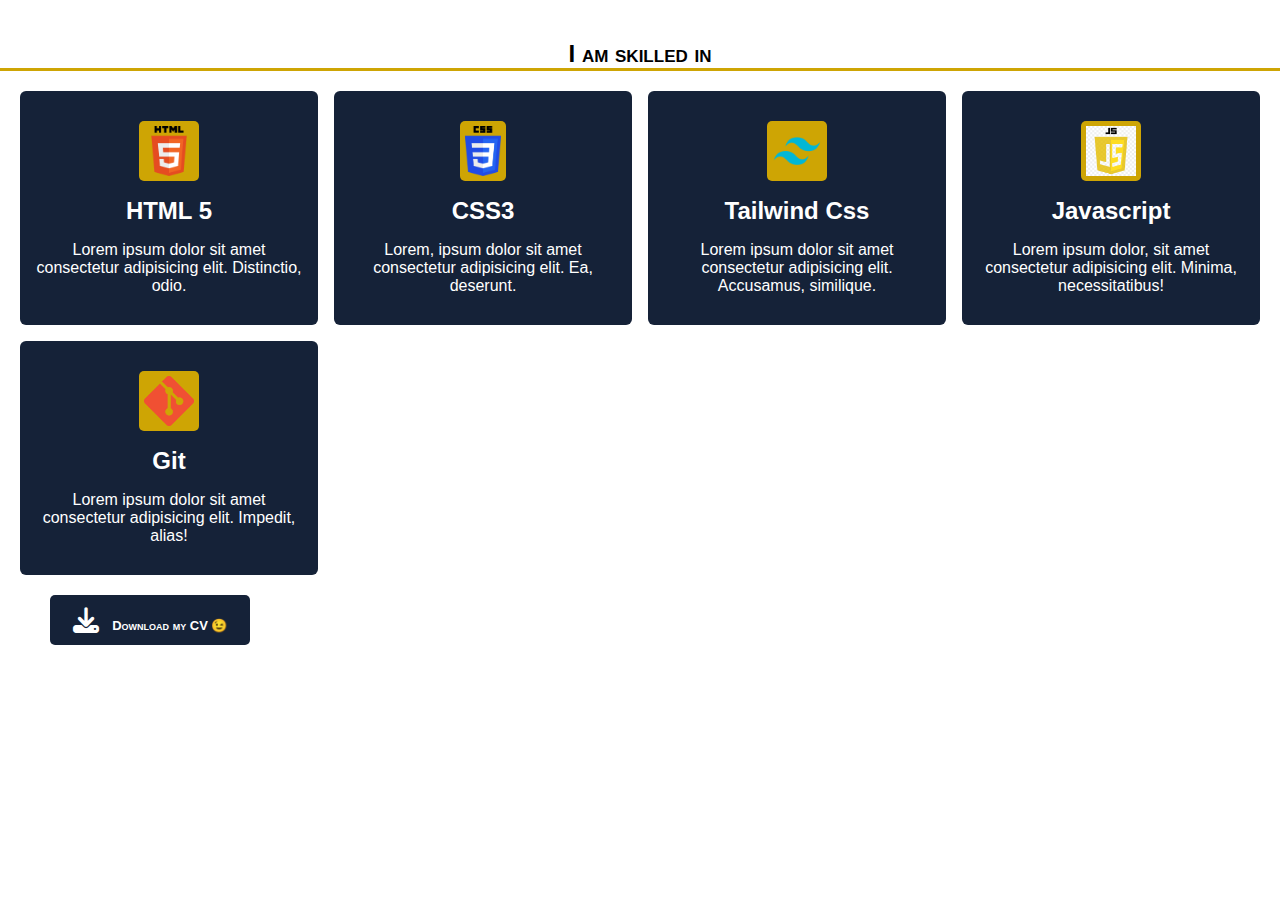
==== portfolio.html @ 32a2bd3a "first commit" ====
<!DOCTYPE html>
<html lang="en">
<head>
    <meta charset="UTF-8">
    <meta http-equiv="X-UA-Compatible" content="IE=edge">
    <meta name="viewport" content="width=device-width, initial-scale=1.0">
    <link rel="stylesheet" href="CSS/portfolio.css">
    <link rel="stylesheet" href="fonts-babr/css/all.css">
    <title>Document</title>
</head>
<body>
    <div class="background">
        <div class="up-cf">
            <h1>I am skilled in</h1>
        </div>

        <div class="grid-bck">
            <div class="grid-class">
                <img src="images/HTML5.png" alt="logo" class="imagex">
                <h2 class="h2"> HTML 5</h2>
                <p class="text">Lorem ipsum dolor sit amet consectetur adipisicing elit. Distinctio, odio.</p>
            </div>
    
            <div class="grid-class">
                <img src="images/css 3 logo.png" alt="logo" class="imagex">
                <h2 class="h2"> CSS3</h2>
                <p class="text">Lorem, ipsum dolor sit amet consectetur adipisicing elit. Ea, deserunt.</p>
            </div>
    
            <div class="grid-class">
                <img src="images/Tailwind_CSS_Logo.svg.png" alt="logo" class="imagex">
                <h2 class="h2">Tailwind Css</h2>
                <p class="text">Lorem ipsum dolor sit amet consectetur adipisicing elit. Accusamus, similique.</p>
            </div>
    
            <div class="grid-class">
                <img src="images/javascript.png" alt="logo" class="imagex">
                <h2 class="h2">Javascript</h2>
                <p class="text">Lorem ipsum dolor, sit amet consectetur adipisicing elit. Minima, necessitatibus!</p>
            </div>
    
            <div class="grid-class">
                <img src="images/Git-Icon-1788C.png" alt="logo" class="imagex">
                <h2 class="h2"> Git</h2>
                <p class="text">Lorem ipsum dolor sit amet consectetur adipisicing elit. Impedit, alias!</p>
            </div>
        </div>

        
        <div class="footer">
            <a href="#" download="images">

                <button><h3> <i class="fa-solid fa-download my-icons"></i> Download my CV 😉</h3> </button>
            </a>
        </div>
    </div>
</body>
</html>
---- CSS/portfolio.css ----
@import url('https://fonts.googleapis.com/css2?family=Secular+One&family=Ubuntu+Condensed&display=swap');

* {
    margin: 0; padding: 0;
}

:root {
    --primary-color: #152238;
    --text-color: #707070;
    --prime-color: #fff;
    --free-color:#cea504 ;
    --main-color: #ddd;
}

body {
    font-family: 'Ubuntu Condensed', sans-serif;
    /* background: var(--text-color); */
}

.background {
    /* background: var(--primary-color); */
    /* margin: 30px; */
    height: 100vh;
    border-radius: 5px;
}

.background h1 {
    display: flex;
    justify-content: center;
    font-stretch: expanded;
    font-variant: small-caps;
    font-size: x-large;
    padding-top: 40px;
    border-bottom: 3px solid var(--free-color);
}

.background .grid-bck {
    padding: 20px;
}

.grid-class:nth-of-type(1){
    grid-column: 1/2;
}

.background .grid-bck ,.grid-class {
    display: grid;
    grid-template-columns: repeat(auto-fit,  minmax(250px, 1fr));
    color: var(--primary-color);
    gap: 16px;
}

.grid-class {
    text-align: center;
    padding: 30px 15px;
    background: var(--primary-color);
    color: var(--prime-color);
    border-radius: 6px;
    transition: 0.7s;
}

.grid-class .imagex:hover,
.grid-class .h2:hover .text,
.grid-class:hover {
    transform: scale(1.05);
    color: var(--free-color);
}

.grid-class .imagex {
    justify-self: center;
    height: 50px;
    padding: 5px;
    background: var(--free-color);
    border-radius: 5px;
}

.grid-class .imagex:hover {
    background: var(--prime-color);
}

footer {
  
}

button{
    font-family: 'Ubuntu Condensed', sans-serif;
    border: none;
    background: var(--primary-color);
    height: 50px;
    width: 200px;
    padding: 10px;
    border-radius: 5px;
    margin-bottom: 50px;
    margin-left: 50px;
    transition: 4s;
    /* display: flex;
    flex-direction: row;
    justify-content: center;
    align-items: center; */
}

button h3 {
    color: var(--prime-color);
    font-stretch: expanded;
    font-variant: small-caps;
    font-weight: 900;
    font-size: small;
}


button:hover {
    /* transform: translateX(10px); */
    /* transform: rotate(10deg); */
}

button .my-icons {
    color: var(--prime-color);
    padding-right: 10px;
    font-size: 2em;
}
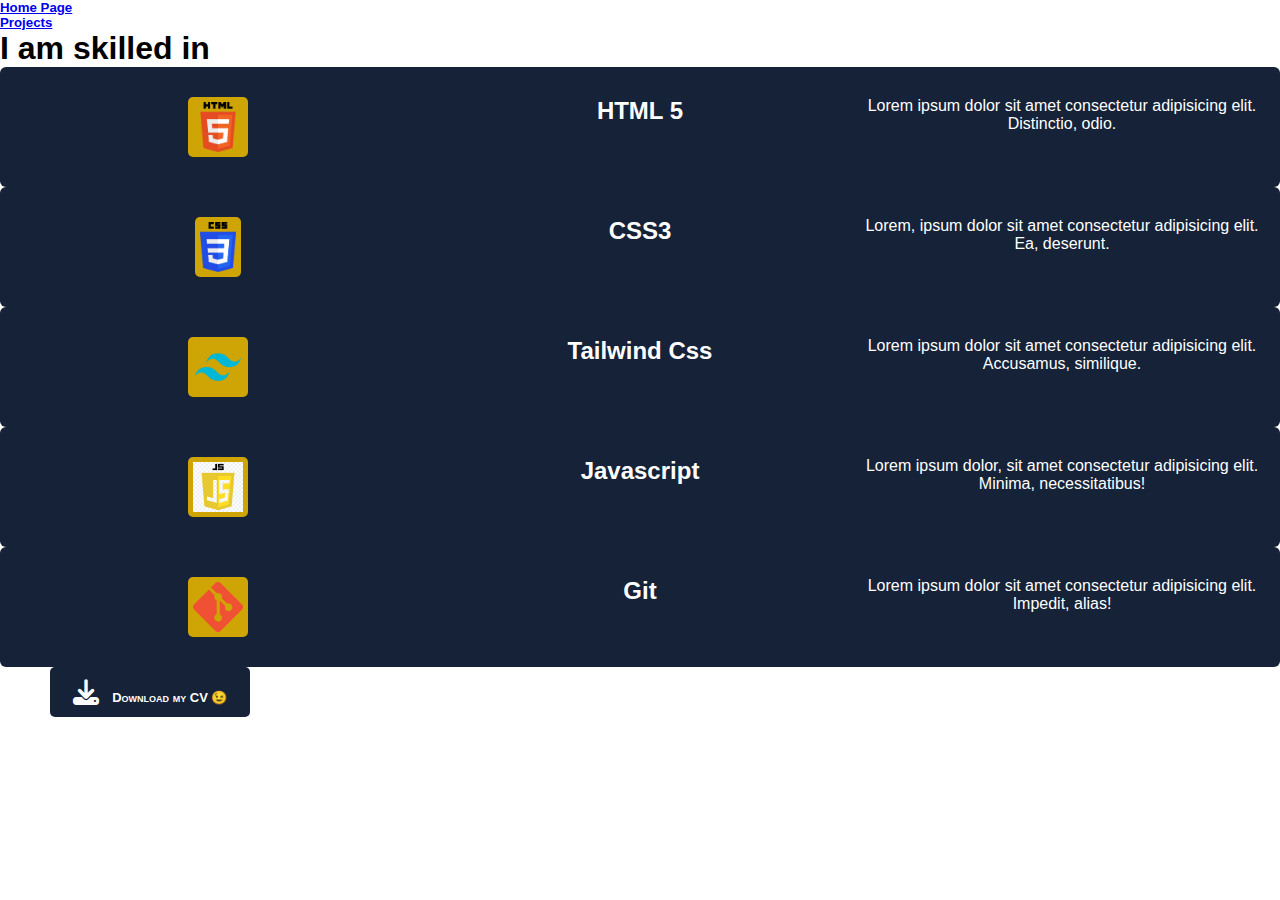
==== commit d967c0f0: "changes" ====
--- a/portfolio.html
+++ b/portfolio.html
@@ -9,7 +9,24 @@
     <title>Document</title>
 </head>
 <body>
-    <div class="background">
+    <div class="buts">
+        <div class="but-1">
+            <a href="index.html" class="button">
+                <h5>
+                    Home Page
+                </h5>
+            </a>
+        </div>
+
+        <div class="but-2">
+            <a href="projects.html" class="button">
+                <h5 >
+                    Projects
+                </h5>
+            </a>
+        </div>
+    </div>
+
         <div class="up-cf">
             <h1>I am skilled in</h1>
         </div>
@@ -45,14 +62,13 @@
                 <p class="text">Lorem ipsum dolor sit amet consectetur adipisicing elit. Impedit, alias!</p>
             </div>
         </div>
+    </div>
 
-        
-        <div class="footer">
-            <a href="#" download="images">
+    <div class="footer">
+        <a href="#" download="images">
 
-                <button><h3> <i class="fa-solid fa-download my-icons"></i> Download my CV 😉</h3> </button>
-            </a>
-        </div>
+            <button><h3> <i class="fa-solid fa-download my-icons"></i> Download my CV 😉</h3> </button>
+        </a>
     </div>
 </body>
 </html>